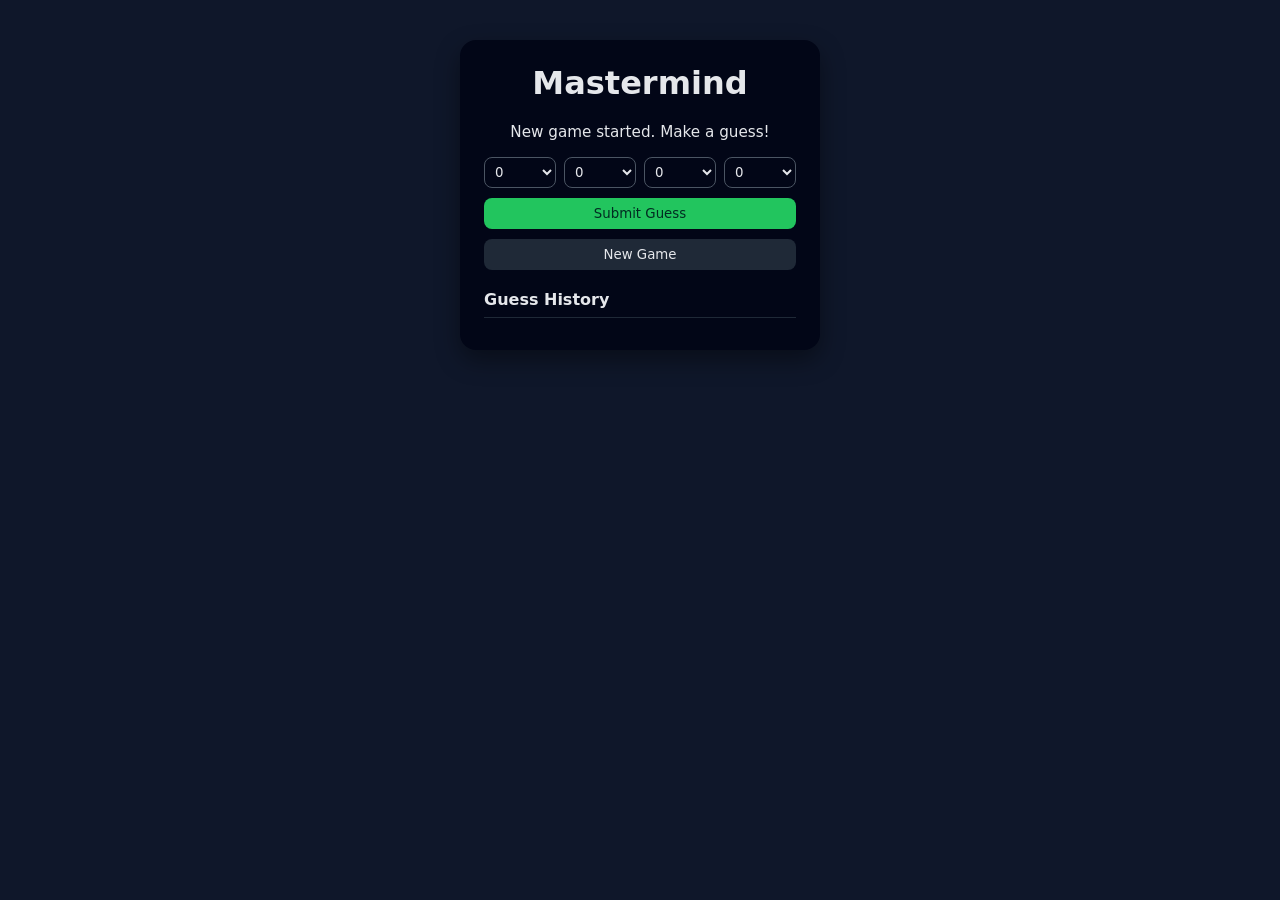
==== Frontend/index.html @ bef707b1 "Created starter code for frontend" ====
<!doctype html>
<html lang="en">
<head>
    <meta charset="UTF-8">
    <title>Mastermind Game</title>
    <link rel="stylesheet" href="style.css">
</head>
<body>
    <main class="container">
        <h1>Mastermind</h1>

        <p id="status">Try to guess the 4-digit code (digits 0–7).</p>

        <section class="guess-panel">
            <div class="inputs">
                <select class="slot" id="slot0"></select>
                <select class="slot" id="slot1"></select>
                <select class="slot" id="slot2"></select>
                <select class="slot" id="slot3"></select>
            </div>
            <button id="submitGuess">Submit Guess</button>
            <button id="newGame" class="secondary">New Game</button>
        </section>

        <section class="history">
            <h2>Guess History</h2>
            <div id="historyList"></div>
        </section>
    </main>

    <script src="script.js"></script>
</body>
</html>
---- Frontend/style.css ----
* {
    box-sizing: border-box;
    font-family: system-ui, -apple-system, BlinkMacSystemFont, "Segoe UI", sans-serif;
}

body {
    margin: 0;
    background: #0f172a; /* dark navy */
    color: #e5e7eb;      /* light gray */
    display: flex;
    justify-content: center;
    align-items: flex-start;
    min-height: 100vh;
}

.container {
    margin-top: 40px;
    padding: 24px;
    background: #020617;
    border-radius: 16px;
    box-shadow: 0 10px 25px rgba(0,0,0,0.4);
    width: 360px;
}

h1 {
    margin-top: 0;
    text-align: center;
}

#status {
    margin: 8px 0 16px;
    text-align: center;
    font-size: 0.95rem;
}

.guess-panel {
    display: flex;
    flex-direction: column;
    gap: 10px;
    margin-bottom: 20px;
}

.inputs {
    display: flex;
    justify-content: space-between;
    gap: 8px;
}

.slot {
    flex: 1;
    padding: 6px;
    border-radius: 8px;
    border: 1px solid #4b5563;
    background: #020617;
    color: #e5e7eb;
}

button {
    padding: 8px 12px;
    border-radius: 8px;
    border: none;
    cursor: pointer;
    font-weight: 500;
}

#submitGuess {
    background: #22c55e;
    color: #022c22;
}

#submitGuess:hover {
    opacity: 0.9;
}

.secondary {
    background: #1f2937;
    color: #e5e7eb;
}

.secondary:hover {
    background: #374151;
}

.history h2 {
    margin: 0 0 8px;
    font-size: 1rem;
}

#historyList {
    border-top: 1px solid #1f2937;
    padding-top: 8px;
    max-height: 260px;
    overflow-y: auto;
    font-size: 0.9rem;
}

.history-row {
    display: flex;
    justify-content: space-between;
    padding: 4px 0;
    border-bottom: 1px solid #111827;
}

.history-row span.guess {
    letter-spacing: 2px;
}
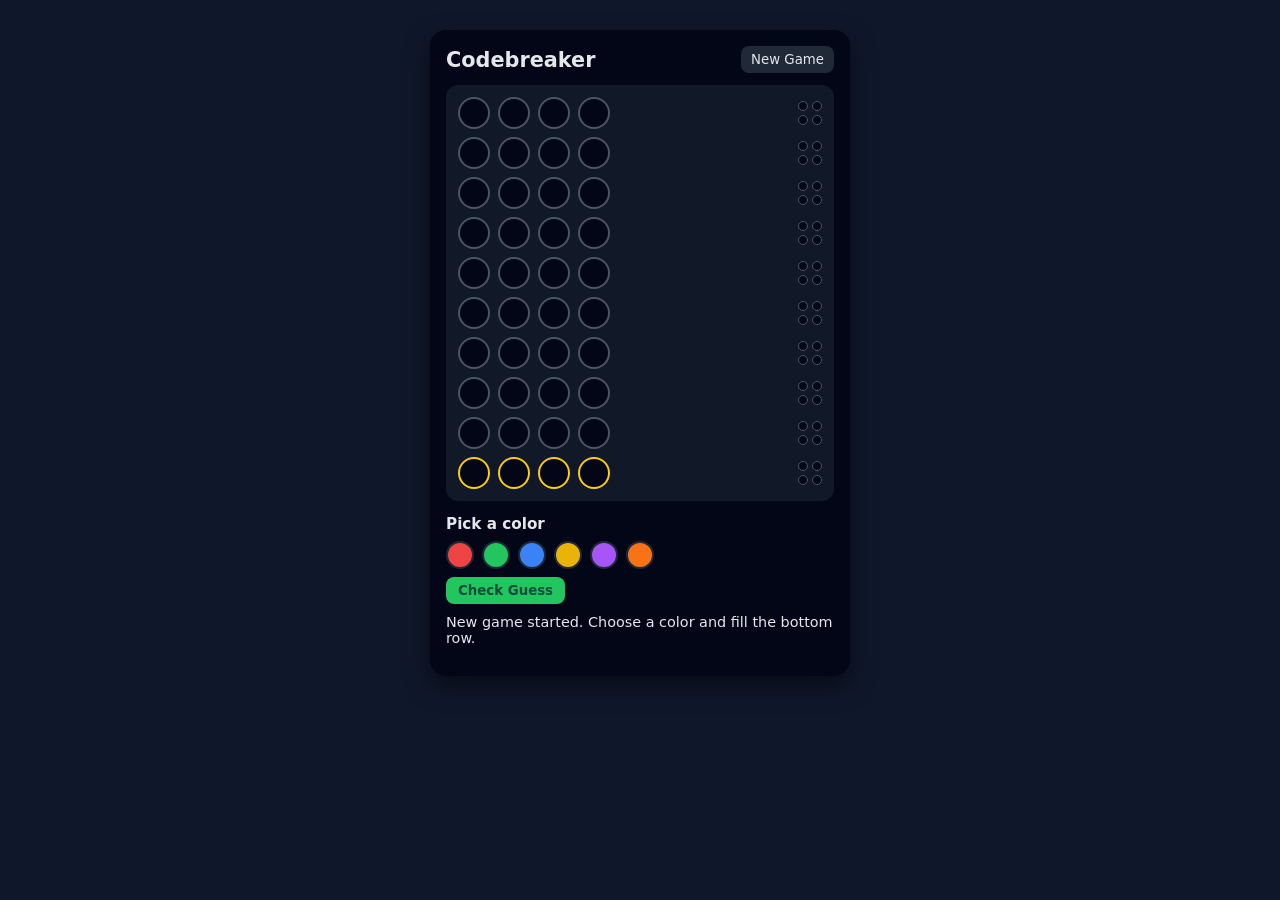
==== commit cf4fd91b: "Added board feature" ====
--- a/Frontend/index.html
+++ b/Frontend/index.html
@@ -1,33 +1,39 @@
 <!doctype html>
 <html lang="en">
 <head>
-    <meta charset="UTF-8">
-    <title>Mastermind Game</title>
-    <link rel="stylesheet" href="style.css">
+  <meta charset="UTF-8" />
+  <title>Mastermind / Codebreaker</title>
+  <link rel="stylesheet" href="style.css" />
 </head>
 <body>
-    <main class="container">
-        <h1>Mastermind</h1>
+  <main class="game">
+    <header class="top-bar">
+      <h1>Codebreaker</h1>
+      <button id="newGame">New Game</button>
+    </header>
 
-        <p id="status">Try to guess the 4-digit code (digits 0–7).</p>
+    <section id="board" class="board">
+      <!-- 10 rows, each: 4 guess slots + 4 feedback pegs -->
+      <!-- We’ll generate these in JS or you can hard-code. JS version is cleaner. -->
+    </section>
 
-        <section class="guess-panel">
-            <div class="inputs">
-                <select class="slot" id="slot0"></select>
-                <select class="slot" id="slot1"></select>
-                <select class="slot" id="slot2"></select>
-                <select class="slot" id="slot3"></select>
-            </div>
-            <button id="submitGuess">Submit Guess</button>
-            <button id="newGame" class="secondary">New Game</button>
-        </section>
+    <section class="palette-section">
+      <h2>Pick a color</h2>
+      <div id="palette" class="palette">
+        <!-- Color buttons (we'll style them as circles) -->
+        <button class="color" data-color="0"></button>
+        <button class="color" data-color="1"></button>
+        <button class="color" data-color="2"></button>
+        <button class="color" data-color="3"></button>
+        <button class="color" data-color="4"></button>
+        <button class="color" data-color="5"></button>
+      </div>
+      <button id="submitGuess" class="check-btn">Check Guess</button>
+    </section>
 
-        <section class="history">
-            <h2>Guess History</h2>
-            <div id="historyList"></div>
-        </section>
-    </main>
+    <p id="status" class="status">Click a color, then click on a slot in the active row.</p>
+  </main>
 
-    <script src="script.js"></script>
+  <script src="script.js"></script>
 </body>
 </html>
--- a/Frontend/style.css
+++ b/Frontend/style.css
@@ -1,106 +1,148 @@
 * {
-    box-sizing: border-box;
-    font-family: system-ui, -apple-system, BlinkMacSystemFont, "Segoe UI", sans-serif;
+  box-sizing: border-box;
+  font-family: system-ui, -apple-system, BlinkMacSystemFont, "Segoe UI", sans-serif;
 }
 
 body {
-    margin: 0;
-    background: #0f172a; /* dark navy */
-    color: #e5e7eb;      /* light gray */
-    display: flex;
-    justify-content: center;
-    align-items: flex-start;
-    min-height: 100vh;
+  margin: 0;
+  background: #0f172a;
+  color: #e5e7eb;
+  display: flex;
+  justify-content: center;
+  align-items: flex-start;
+  min-height: 100vh;
 }
 
-.container {
-    margin-top: 40px;
-    padding: 24px;
-    background: #020617;
-    border-radius: 16px;
-    box-shadow: 0 10px 25px rgba(0,0,0,0.4);
-    width: 360px;
+.game {
+  margin-top: 30px;
+  padding: 16px;
+  background: #020617;
+  border-radius: 16px;
+  box-shadow: 0 10px 25px rgba(0,0,0,0.5);
+  width: 420px;
 }
 
-h1 {
-    margin-top: 0;
-    text-align: center;
+.top-bar {
+  display: flex;
+  justify-content: space-between;
+  align-items: center;
+  margin-bottom: 12px;
 }
 
-#status {
-    margin: 8px 0 16px;
-    text-align: center;
-    font-size: 0.95rem;
+.top-bar h1 {
+  font-size: 1.3rem;
+  margin: 0;
 }
 
-.guess-panel {
-    display: flex;
-    flex-direction: column;
-    gap: 10px;
-    margin-bottom: 20px;
+.top-bar button {
+  padding: 6px 10px;
+  border-radius: 8px;
+  border: none;
+  cursor: pointer;
+  background: #1f2937;
+  color: #e5e7eb;
 }
 
-.inputs {
-    display: flex;
-    justify-content: space-between;
-    gap: 8px;
+.board {
+  background: #111827;
+  border-radius: 12px;
+  padding: 12px;
+  display: flex;
+  flex-direction: column-reverse; /* newest row at bottom visually */
+  gap: 8px;
 }
 
-.slot {
-    flex: 1;
-    padding: 6px;
-    border-radius: 8px;
-    border: 1px solid #4b5563;
-    background: #020617;
-    color: #e5e7eb;
+/* A single row */
+.row {
+  display: flex;
+  justify-content: space-between;
+  align-items: center;
 }
 
-button {
-    padding: 8px 12px;
-    border-radius: 8px;
-    border: none;
-    cursor: pointer;
-    font-weight: 500;
+/* Guess slots */
+.guess-slots {
+  display: flex;
+  gap: 8px;
 }
 
-#submitGuess {
-    background: #22c55e;
-    color: #022c22;
+/* Feedback pegs container */
+.feedback {
+  display: grid;
+  grid-template-columns: repeat(2, 10px);
+  grid-template-rows: repeat(2, 10px);
+  gap: 4px;
 }
 
-#submitGuess:hover {
-    opacity: 0.9;
+/* Big circles for guesses */
+.slot {
+  width: 32px;
+  height: 32px;
+  border-radius: 50%;
+  border: 2px solid #4b5563;
+  background: #020617;
+  cursor: pointer;
 }
 
-.secondary {
-    background: #1f2937;
-    color: #e5e7eb;
+/* Small feedback pegs */
+.peg {
+  width: 10px;
+  height: 10px;
+  border-radius: 50%;
+  border: 1px solid #4b5563;
+  background: #020617;
 }
 
-.secondary:hover {
-    background: #374151;
+/* Active row highlight */
+.row.active .slot {
+  border-color: #facc15;
 }
 
-.history h2 {
-    margin: 0 0 8px;
-    font-size: 1rem;
+/* Color palette */
+.palette-section {
+  margin-top: 14px;
+  display: flex;
+  flex-direction: column;
+  gap: 8px;
 }
 
-#historyList {
-    border-top: 1px solid #1f2937;
-    padding-top: 8px;
-    max-height: 260px;
-    overflow-y: auto;
-    font-size: 0.9rem;
+.palette-section h2 {
+  font-size: 0.95rem;
+  margin: 0;
 }
 
-.history-row {
-    display: flex;
-    justify-content: space-between;
-    padding: 4px 0;
-    border-bottom: 1px solid #111827;
+.palette {
+  display: flex;
+  gap: 8px;
 }
 
-.history-row span.guess {
-    letter-spacing: 2px;
+.color {
+  width: 28px;
+  height: 28px;
+  border-radius: 50%;
+  border: 2px solid #1f2937;
+  cursor: pointer;
 }
+
+/* Example colors for the 6 buttons */
+.color[data-color="0"] { background: #ef4444; } /* red */
+.color[data-color="1"] { background: #22c55e; } /* green */
+.color[data-color="2"] { background: #3b82f6; } /* blue */
+.color[data-color="3"] { background: #eab308; } /* yellow */
+.color[data-color="4"] { background: #a855f7; } /* purple */
+.color[data-color="5"] { background: #f97316; } /* orange */
+
+.check-btn {
+  align-self: flex-start;
+  padding: 6px 12px;
+  border-radius: 8px;
+  border: none;
+  cursor: pointer;
+  background: #22c55e;
+  color: #064e3b;
+  font-weight: 600;
+}
+
+.status {
+  margin-top: 10px;
+  font-size: 0.9rem;
+}
